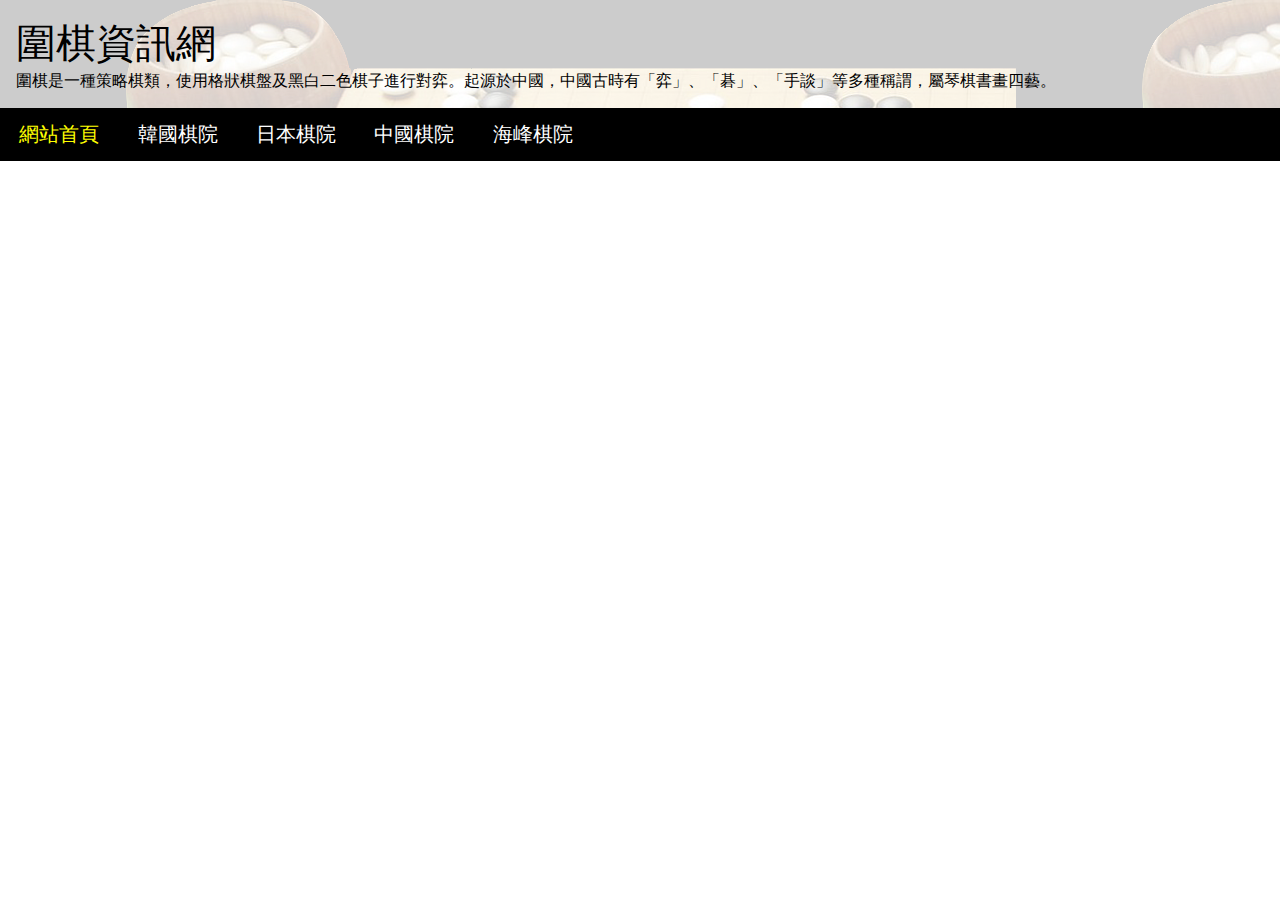
==== index.html @ 06b6a953 "add header and navbar" ====
<!DOCTYPE html>
<html lang="zh-Hant">
  <head>
    <meta charset="UTF-8" />
    <meta http-equiv="X-UA-Compatible" content="IE=edge" />
    <meta name="viewport" content="width=device-width, initial-scale=1.0" />
    <title>Document</title>
    <link rel="stylesheet" href="./style.css" />
  </head>
  <body>
    <header>
      <div class="top">
        <h1>圍棋資訊網</h1>
        <h3>
          圍棋是一種策略棋類，使用格狀棋盤及黑白二色棋子進行對弈。起源於中國，中國古時有「弈」、「碁」、「手談」等多種稱謂，屬琴棋書畫四藝。
        </h3>
      </div>
      <nav>
        <ul>
          <li><a class="active" href="#">網站首頁</a></li>
          <li><a href="./korea.html">韓國棋院</a></li>
          <li><a href="./japan.html">日本棋院</a></li>
          <li><a href="./china.html">中國棋院</a></li>
          <li><a href="./taiwan.html">海峰棋院</a></li>
        </ul>
      </nav>
    </header>
    <main></main>
  </body>
</html>
---- style.css ----
/* clear css */
* {
  padding: 0;
  margin: 0;
  box-sizing: border-box;
  font-family: DFkai-sb, sans-serif;
}

h1,
h2,
h3,
h4,
h5,
h6 {
  font-weight: normal;
}

header div.top {
  padding: 1rem;
  background-image: url("./images/background.png");
  /* background-repeat: no-repeat; */
  /* image strech */
  /* background-size: cover; */
}
header div.top h1 {
  font-size: 2.5rem;
}
header div.top h3 {
  font-size: 1rem;
}

header nav {
  background-color: black;
}

header nav ul {
  display: flex;
  list-style: none;
}

header nav ul li {
  padding: 0.8rem 1.2rem;
}

header nav ul li a {
  color: white;
  text-decoration: none;
  font-size: 1.25rem;
  transition: all 0.5s ease-in;
}

header nav ul li a:hover {
  color: yellow;
}

.active {
  color: yellow;
}
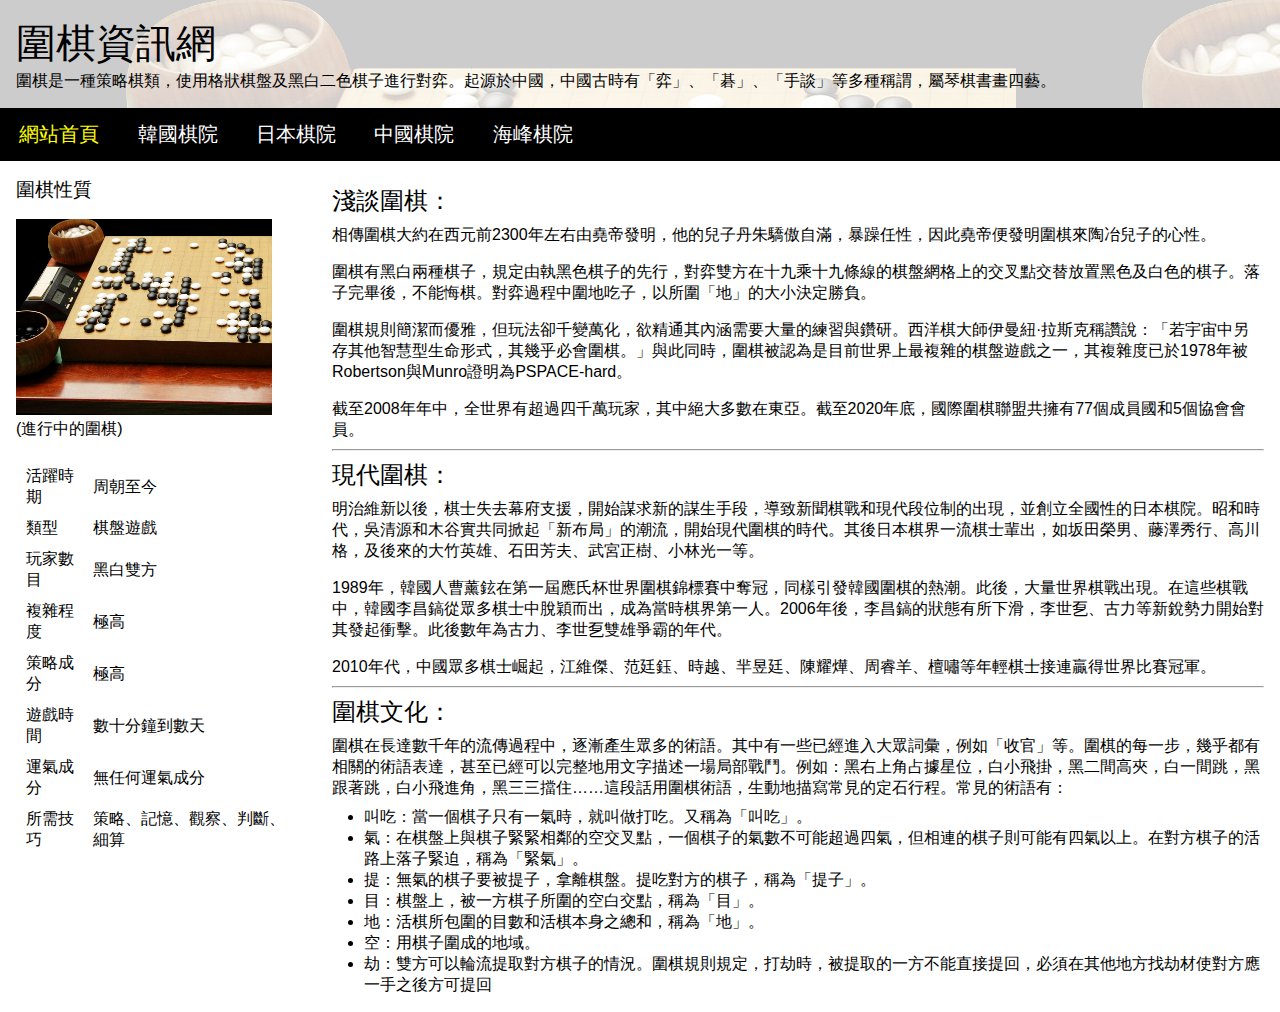
==== commit b57b1454: "add front and korea page" ====
--- a/index.html
+++ b/index.html
@@ -4,7 +4,7 @@
     <meta charset="UTF-8" />
     <meta http-equiv="X-UA-Compatible" content="IE=edge" />
     <meta name="viewport" content="width=device-width, initial-scale=1.0" />
-    <title>Document</title>
+    <title>圍棋資訊網</title>
     <link rel="stylesheet" href="./style.css" />
   </head>
   <body>
@@ -25,6 +25,84 @@
         </ul>
       </nav>
     </header>
-    <main></main>
+    <main>
+      <section class="left">
+        <h3>圍棋性質</h3>
+        <figure>
+          <img src="./images/go-equipment.png" alt="圍棋用具">
+          <figcaption>(進行中的圍棋)</figcaption>
+        </figure>
+        <table>
+          <tbody>
+            <tr>
+              <td>活躍時期</td>
+              <td>周朝至今</td>
+            </tr>
+            <tr>
+              <td>類型</td>
+              <td>棋盤遊戲</td>
+            </tr>
+            <tr>
+              <td>玩家數目</td>
+              <td>黑白雙方</td>
+            </tr>
+            <tr>
+              <td>複雜程度</td>
+              <td>極高</td>
+            </tr>
+            <tr>
+              <td>策略成分</td>
+              <td>極高</td>
+            </tr>
+            <tr>
+              <td>遊戲時間</td>
+              <td>數十分鐘到數天</td>
+            </tr>
+            <tr>
+              <td>運氣成分</td>
+              <td>無任何運氣成分</td>
+            </tr>
+            <tr>
+              <td>所需技巧</td>
+              <td>策略、記憶、觀察、判斷、細算</td>
+            </tr>            
+          </tbody>
+
+        </table>
+      </section>
+
+      <section class="right">
+        <h3>淺談圍棋：</h3>
+        <p>相傳圍棋大約在西元前2300年左右由堯帝發明，他的兒子丹朱驕傲自滿，暴躁任性，因此堯帝便發明圍棋來陶冶兒子的心性。 </p>
+        <p>圍棋有黑白兩種棋子，規定由執黑色棋子的先行，對弈雙方在十九乘十九條線的棋盤網格上的交叉點交替放置黑色及白色的棋子。落子完畢後，不能悔棋。對弈過程中圍地吃子，以所圍「地」的大小決定勝負。</p>
+        <p>圍棋規則簡潔而優雅，但玩法卻千變萬化，欲精通其內涵需要大量的練習與鑽研。西洋棋大師伊曼紐·拉斯克稱讚說：「若宇宙中另存其他智慧型生命形式，其幾乎必會圍棋。」與此同時，圍棋被認為是目前世界上最複雜的棋盤遊戲之一，其複雜度已於1978年被Robertson與Munro證明為PSPACE-hard。 </p>
+        <p>截至2008年年中，全世界有超過四千萬玩家，其中絕大多數在東亞。截至2020年底，國際圍棋聯盟共擁有77個成員國和5個協會會員。</p>
+        <hr>
+        
+        <h3>現代圍棋：</h3>
+        <p>明治維新以後，棋士失去幕府支援，開始謀求新的謀生手段，導致新聞棋戰和現代段位制的出現，並創立全國性的日本棋院。昭和時代，吳清源和木谷實共同掀起「新布局」的潮流，開始現代圍棋的時代。其後日本棋界一流棋士輩出，如坂田榮男、藤澤秀行、高川格，及後來的大竹英雄、石田芳夫、武宮正樹、小林光一等。</p>
+        <p>1989年，韓國人曹薰鉉在第一屆應氏杯世界圍棋錦標賽中奪冠，同樣引發韓國圍棋的熱潮。此後，大量世界棋戰出現。在這些棋戰中，韓國李昌鎬從眾多棋士中脫穎而出，成為當時棋界第一人。2006年後，李昌鎬的狀態有所下滑，李世乭、古力等新銳勢力開始對其發起衝擊。此後數年為古力、李世乭雙雄爭霸的年代。 </p>
+        <p>2010年代，中國眾多棋士崛起，江維傑、范廷鈺、時越、羋昱廷、陳耀燁、周睿羊、檀嘯等年輕棋士接連贏得世界比賽冠軍。</p>
+        <hr>
+
+        <h3>圍棋文化：</h3>
+        <p>圍棋在長達數千年的流傳過程中，逐漸產生眾多的術語。其中有一些已經進入大眾詞彙，例如「收官」等。圍棋的每一步，幾乎都有相關的術語表達，甚至已經可以完整地用文字描述一場局部戰鬥。例如：黑右上角占據星位，白小飛掛，黑二間高夾，白一間跳，黑跟著跳，白小飛進角，黑三三擋住……這段話用圍棋術語，生動地描寫常見的定石行程。常見的術語有： </p>
+        <ul>
+          <li>叫吃：當一個棋子只有一氣時，就叫做打吃。又稱為「叫吃」。</li>
+          <li>
+            氣：在棋盤上與棋子緊緊相鄰的空交叉點，一個棋子的氣數不可能超過四氣，但相連的棋子則可能有四氣以上。在對方棋子的活路上落子緊迫，稱為「緊氣」。
+          </li>
+          <li>
+            提：無氣的棋子要被提子，拿離棋盤。提吃對方的棋子，稱為「提子」。
+          </li>
+          <li>目：棋盤上，被一方棋子所圍的空白交點，稱為「目」。</li>
+          <li>地：活棋所包圍的目數和活棋本身之總和，稱為「地」。</li>
+          <li>空：用棋子圍成的地域。</li>
+          <li>
+            劫：雙方可以輪流提取對方棋子的情況。圍棋規則規定，打劫時，被提取的一方不能直接提回，必須在其他地方找劫材使對方應一手之後方可提回
+          </li>
+        </ul>
+      </section>
+    </main>
   </body>
 </html>
--- a/style.css
+++ b/style.css
@@ -56,3 +56,73 @@
 .active {
   color: yellow;
 }
+
+main {
+  display: flex;
+  flex-wrap: wrap;
+}
+
+main.no-flex {
+  display: block;
+}
+
+main section {
+  padding: 1rem;
+}
+
+section.left {
+  flex: 1 1 200px;
+}
+
+
+
+section.left img {
+  width: 90%;
+}
+
+section.left h3 {
+  margin-bottom: 1rem;
+}
+
+section.left table {
+  margin-top: 1rem;
+}
+
+section.left table, section.left td {
+  padding: 0.25rem;
+}
+
+section.right {
+  flex: 4 1 500px;
+}
+
+section.right h3 {
+  font-size: 1.5rem;
+  padding-top: 0.5rem;
+}
+
+p {
+  padding: 0.5rem 0rem;
+}
+
+section.right ul {
+  margin-left: 2rem;
+  
+}
+
+div.korea-player {
+  margin: 2rem ;
+  padding: 0.5rem;
+  border: 3px solid burlywood;
+  
+}
+
+div.korea-player h4 {
+  font-size: 1.75rem;
+  color: rgb(0, 90, 91);
+}
+
+div.korea-player h5 {
+  font-size: 1.05rem;
+  color: rgb(6, 120, 120);
+}